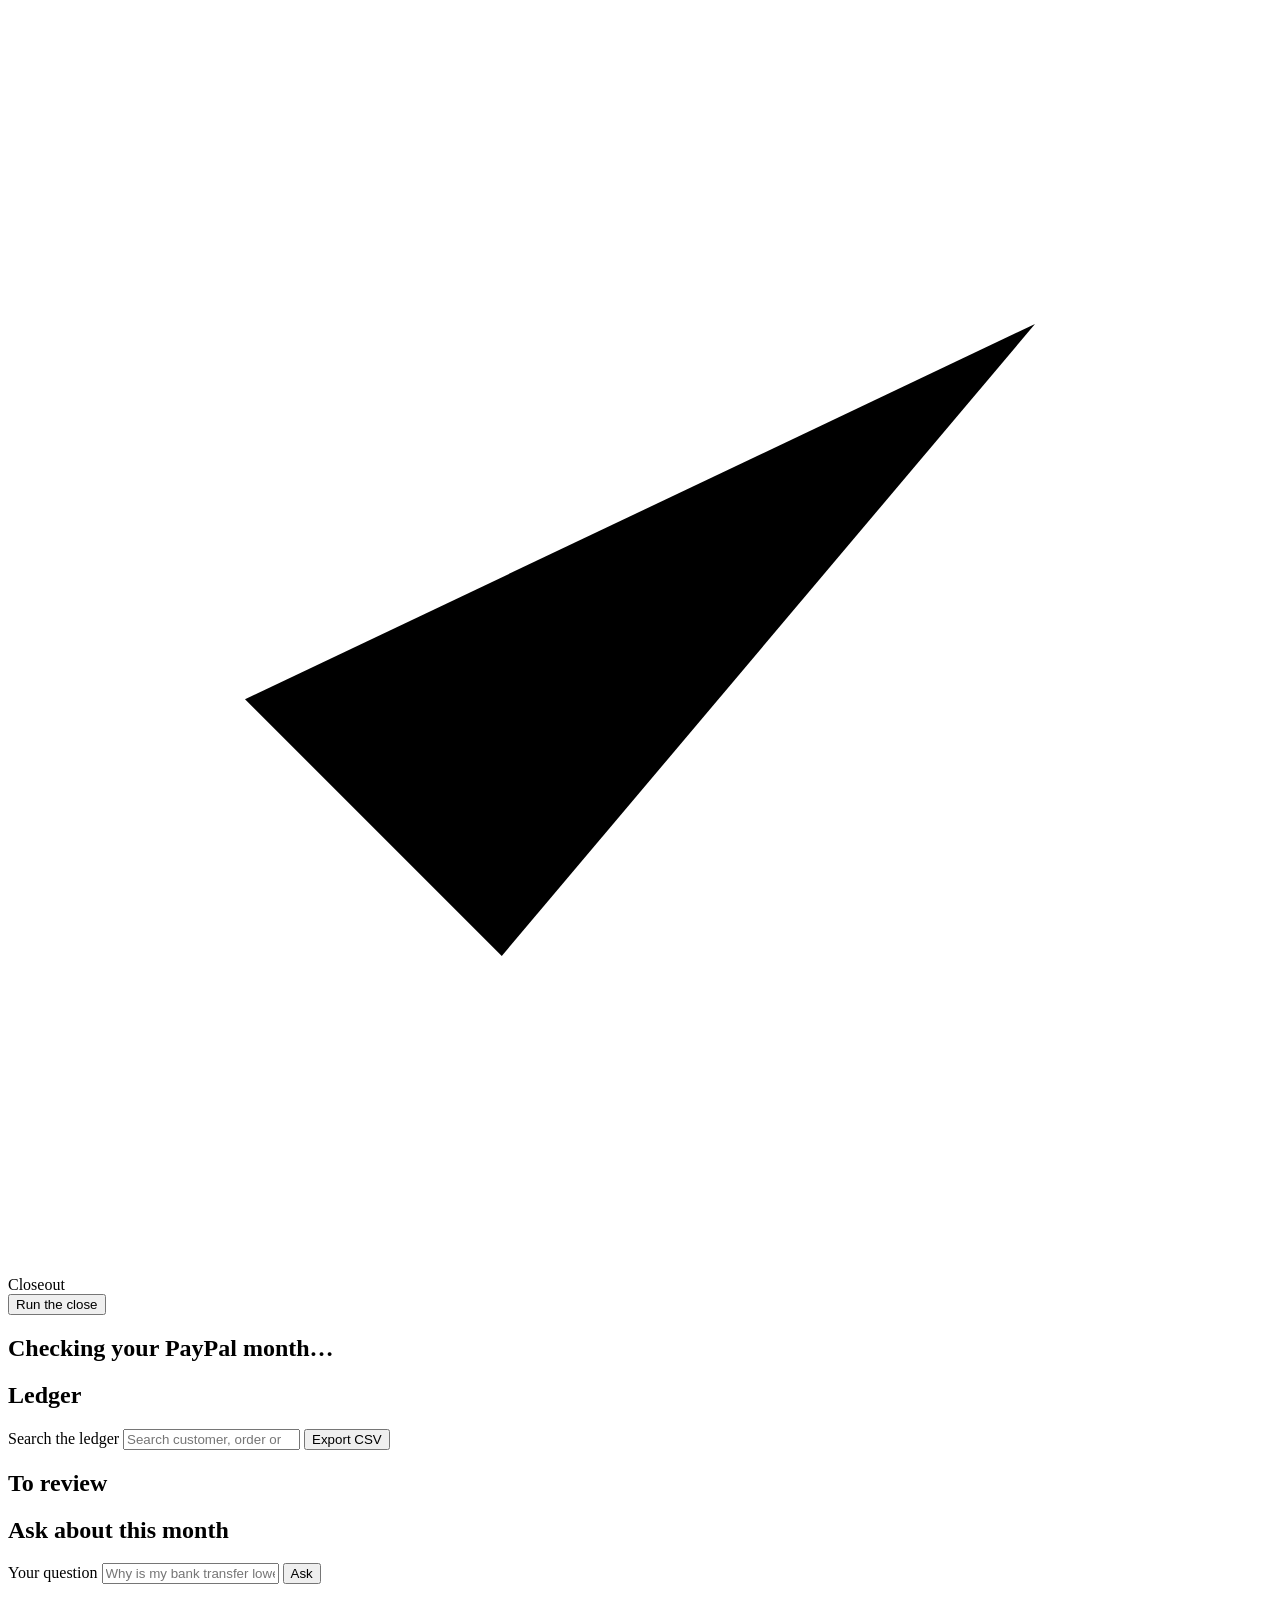
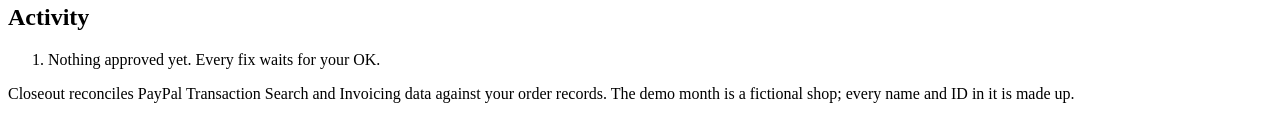
==== static/index.html @ 900c93e0 "Add reconciliation engine, AI explanations and API - Deterministic matching of PayPal Transaction Se" ====
<!doctype html>
<html lang="en">
<head>
  <meta charset="utf-8">
  <meta name="viewport" content="width=device-width, initial-scale=1">
  <title>Closeout: month-end reconciliation for PayPal sellers</title>
  <meta name="description" content="Closeout checks every PayPal transaction against your books, explains what doesn't match in plain English, and fixes it with your approval.">
  <link rel="icon" href="data:image/svg+xml,%3Csvg xmlns='http://www.w3.org/2000/svg' viewBox='0 0 32 32'%3E%3Crect width='32' height='32' rx='7' fill='%231C2836'/%3E%3Cpath d='M8 17.5l5 5L24.5 9' fill='none' stroke='%23F7DD4A' stroke-width='3.4' stroke-linecap='round' stroke-linejoin='round'/%3E%3C/svg%3E">
  <link rel="preload" href="/static/fonts/archivo-latin-wdth-normal.woff2" as="font" type="font/woff2" crossorigin>
  <link rel="stylesheet" href="/static/styles.css">
</head>
<body>
  <header class="masthead">
    <div class="brand">
      <svg class="brand-tick" viewBox="0 0 32 32" aria-hidden="true"><path d="M6 17.5l6.5 6.5L26 8"/></svg>
      <span class="brand-name">Closeout</span>
    </div>
    <div class="masthead-controls">
      <div class="source-switch" role="radiogroup" aria-label="Data source" id="sourceSwitch"></div>
      <span class="month-label" id="monthLabel"></span>
      <button class="btn btn-ink" id="runBtn" type="button">Run the close</button>
    </div>
  </header>

  <main>
    <section class="hero" aria-live="polite">
      <h1 id="heroTitle">Checking your PayPal month&hellip;</h1>
      <p class="hero-sub" id="heroSub"></p>
      <div class="note" id="aiNote">
        <p class="note-text" id="aiSummary"></p>
        <p class="note-source" id="aiSource"></p>
      </div>
    </section>

    <section class="tally" aria-label="Month totals">
      <dl id="tally"></dl>
    </section>

    <div class="workspace">
      <section class="ledger" aria-labelledby="ledgerTitle">
        <div class="panel-head">
          <h2 id="ledgerTitle">Ledger</h2>
          <div class="ledger-tools">
            <div class="filter-switch" role="radiogroup" aria-label="Show rows" id="filterSwitch"></div>
            <label class="search">
              <span class="visually-hidden">Search the ledger</span>
              <input type="search" id="search" placeholder="Search customer, order or ID" autocomplete="off">
            </label>
            <button class="btn btn-quiet" id="exportBtn" type="button">Export CSV</button>
          </div>
        </div>
        <div id="grid" class="grid"></div>
      </section>

      <aside class="review" aria-labelledby="reviewTitle">
        <div id="reviewList">
          <div class="panel-head">
            <h2 id="reviewTitle">To review</h2>
            <span class="progress" id="reviewProgress"></span>
          </div>
          <ol class="issue-list" id="issueList"></ol>
        </div>
        <article class="issue-detail" id="issueDetail" hidden></article>
      </aside>
    </div>

    <section class="lower">
      <div class="ask" aria-labelledby="askTitle">
        <h2 id="askTitle">Ask about this month</h2>
        <form id="askForm" class="ask-form">
          <label class="visually-hidden" for="askInput">Your question</label>
          <input id="askInput" type="text" maxlength="300" placeholder="Why is my bank transfer lower than my sales?" autocomplete="off">
          <button class="btn btn-ink" type="submit">Ask</button>
        </form>
        <div class="suggestions" id="suggestions"></div>
        <div class="answer" id="answer" aria-live="polite" hidden></div>
      </div>
      <div class="activity" aria-labelledby="activityTitle">
        <div class="panel-head">
          <h2 id="activityTitle">Activity</h2>
          <a class="link" id="adjustmentsLink" href="/api/adjustments.csv" hidden>Download adjustments for your bookkeeper</a>
        </div>
        <ol class="activity-list" id="activityList"><li class="empty">Nothing approved yet. Every fix waits for your OK.</li></ol>
      </div>
    </section>
  </main>

  <footer class="foot">
    <p>Closeout reconciles PayPal Transaction Search and Invoicing data against your order records. The demo month is a fictional shop; every name and ID in it is made up.</p>
  </footer>

  <dialog id="actionDialog" aria-labelledby="dialogTitle">
    <form method="dialog" class="dialog-body" id="dialogForm">
      <h2 id="dialogTitle"></h2>
      <p class="dialog-mode" id="dialogMode"></p>
      <ul class="dialog-lines" id="dialogLines"></ul>
      <div id="dialogJournal"></div>
      <div class="dialog-message" id="dialogMessageWrap" hidden>
        <label for="dialogMessage">Note to the customer</label>
        <textarea id="dialogMessage" rows="5"></textarea>
        <span class="counter" id="dialogCounter"></span>
      </div>
      <p class="dialog-api" id="dialogApi" hidden></p>
      <p class="dialog-error" id="dialogError" role="alert" hidden></p>
      <div class="dialog-actions">
        <button class="btn btn-quiet" value="cancel" type="submit" formnovalidate>Cancel</button>
        <button class="btn btn-ink" id="dialogConfirm" type="button"></button>
      </div>
    </form>
  </dialog>

  <div class="toast" id="toast" role="status" aria-live="polite" hidden></div>

  <script src="/static/vendor/ag-grid-community.min.js"></script>
  <script src="/static/app.js" type="module"></script>
</body>
</html>
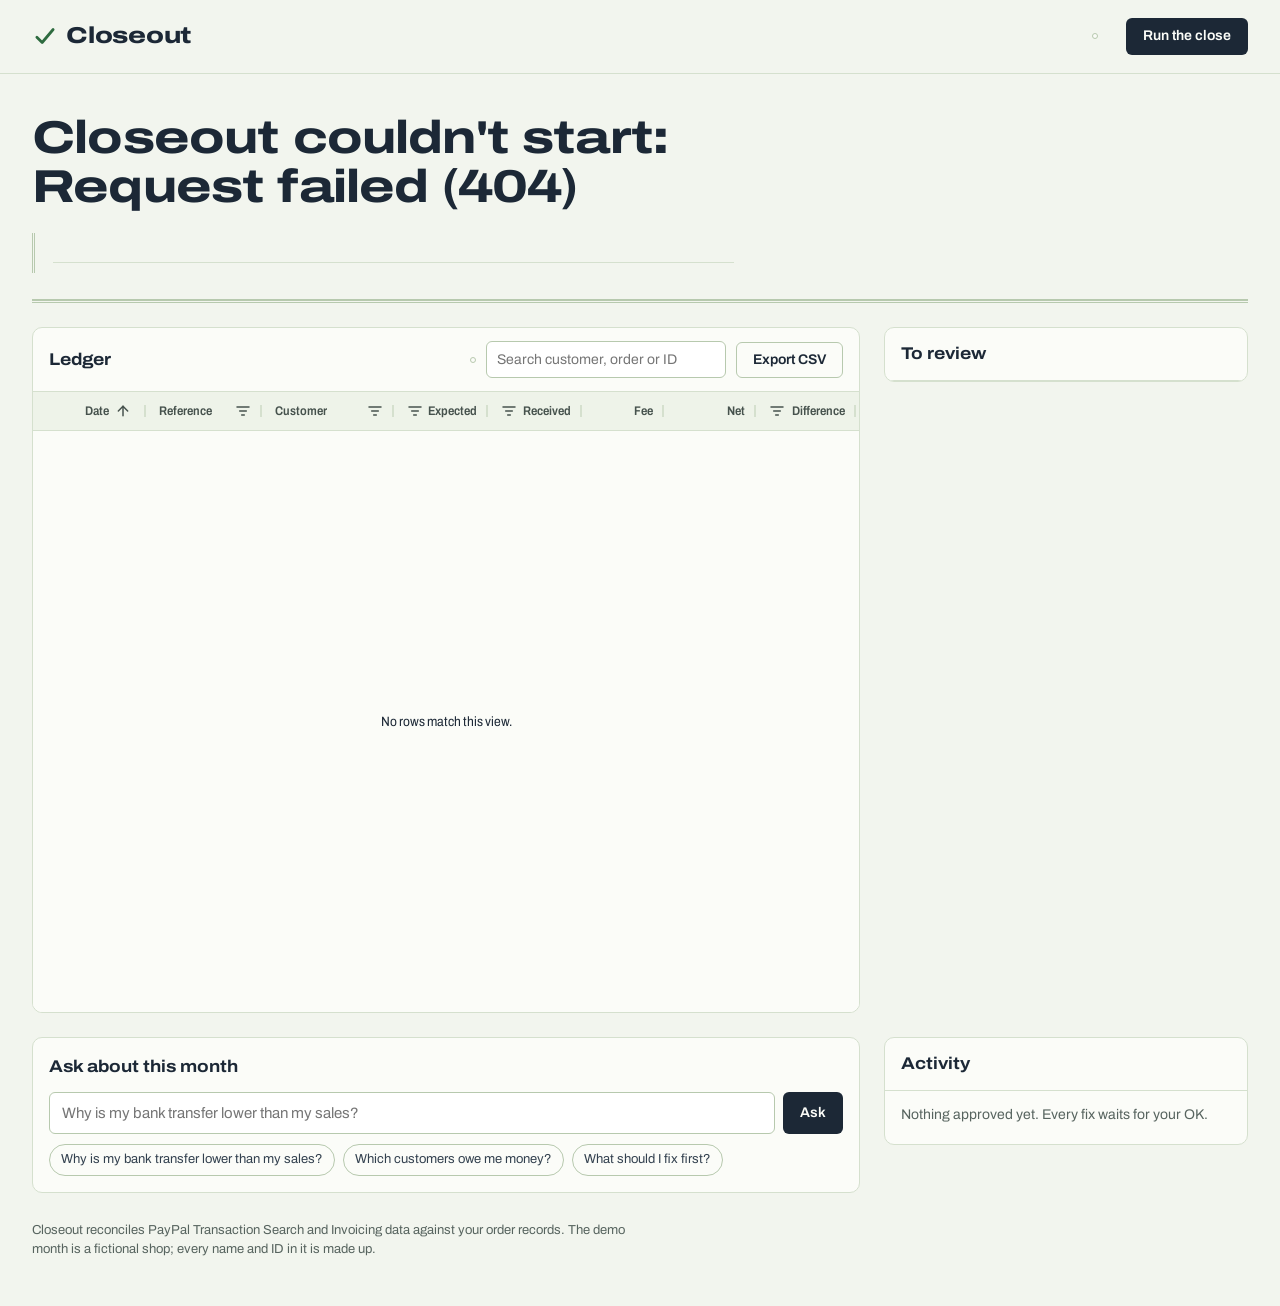
==== commit 57bee50f: "Add the sandbox test store for real PayPal sandbox activity /store plays the part of a shop's order " ====
--- a/static/index.html
+++ b/static/index.html
@@ -87,6 +87,7 @@
 
   <footer class="foot">
     <p>Closeout reconciles PayPal Transaction Search and Invoicing data against your order records. The demo month is a fictional shop; every name and ID in it is made up.</p>
+    <p id="storeLink" hidden>Need PayPal sandbox activity to reconcile? <a href="/store">Open the test store</a>.</p>
   </footer>
 
   <dialog id="actionDialog" aria-labelledby="dialogTitle">
--- a/static/styles.css
+++ b/static/styles.css
@@ -0,0 +1,485 @@
+/* Closeout: a ledger pad, not a SaaS template.
+   Pale green columnar paper, blue-black ink, red ink for problems,
+   a green tick for everything that ties out, highlighter on what doesn't. */
+
+@font-face {
+  font-family: "Archivo";
+  src: url("/static/fonts/archivo-latin-wdth-normal.woff2") format("woff2-variations"),
+       url("/static/fonts/archivo-latin-wdth-normal.woff2") format("woff2");
+  font-weight: 100 900;
+  font-stretch: 62% 125%;
+  font-style: normal;
+  font-display: swap;
+}
+
+:root {
+  --paper: #f2f5ee;
+  --sheet: #fbfcf8;
+  --rule: #d5e0ce;
+  --rule-strong: #b7c9ae;
+  --ink: #1c2836;
+  --ink-soft: #33414f;
+  --graphite: #57645f;
+  --red-ink: #b42318;
+  --amber-ink: #9a5b00;
+  --tick: #2e6b3f;
+  --highlighter: rgba(247, 221, 74, 0.5);
+  --font: "Archivo", ui-sans-serif, system-ui, -apple-system, "Segoe UI", Roboto, sans-serif;
+  --page-pad: 32px;
+  --max: 1440px;
+}
+
+*, *::before, *::after { box-sizing: border-box; }
+
+[hidden] { display: none !important; }
+
+html { -webkit-text-size-adjust: 100%; }
+
+body {
+  margin: 0;
+  background: var(--paper);
+  color: var(--ink);
+  font-family: var(--font);
+  font-size: 15px;
+  line-height: 1.5;
+  font-stretch: 100%;
+}
+
+h1, h2, h3 { font-family: var(--font); color: var(--ink); }
+
+.num, dd, .amount, td.money { font-variant-numeric: tabular-nums lining-nums; }
+
+.visually-hidden {
+  position: absolute !important;
+  width: 1px; height: 1px;
+  overflow: hidden; clip: rect(0 0 0 0);
+  white-space: nowrap;
+}
+
+:focus-visible { outline: 2px solid var(--ink); outline-offset: 2px; }
+
+/* ------------------------------------------------------------- masthead */
+.masthead {
+  display: flex;
+  align-items: center;
+  justify-content: space-between;
+  gap: 16px;
+  max-width: var(--max);
+  margin: 0 auto;
+  padding: 18px var(--page-pad);
+  border-bottom: 1px solid var(--rule);
+}
+
+.brand { display: flex; align-items: center; gap: 8px; }
+.brand-tick { width: 26px; height: 26px; fill: none; stroke: var(--tick); stroke-width: 3.4; stroke-linecap: round; stroke-linejoin: round; }
+.brand-name { font-size: 23px; font-weight: 800; font-stretch: 125%; letter-spacing: -0.01em; }
+
+.masthead-controls { display: flex; align-items: center; gap: 14px; flex-wrap: wrap; justify-content: flex-end; }
+.month-label { color: var(--graphite); font-size: 14px; }
+
+.source-switch, .filter-switch {
+  display: inline-flex;
+  border: 1px solid var(--rule-strong);
+  border-radius: 7px;
+  padding: 2px;
+  background: var(--sheet);
+}
+.source-switch button, .filter-switch button {
+  font: inherit;
+  font-size: 13.5px;
+  font-weight: 560;
+  color: var(--ink-soft);
+  background: transparent;
+  border: 0;
+  border-radius: 5px;
+  padding: 5px 11px;
+  cursor: pointer;
+  white-space: nowrap;
+}
+.source-switch button[aria-checked="true"], .filter-switch button[aria-checked="true"] {
+  background: var(--ink);
+  color: var(--sheet);
+}
+.source-switch button:disabled { color: #9aa59f; cursor: not-allowed; }
+.filter-switch .count { font-variant-numeric: tabular-nums; opacity: 0.75; margin-left: 4px; }
+
+/* -------------------------------------------------------------- buttons */
+.btn {
+  font: inherit;
+  font-size: 14px;
+  font-weight: 620;
+  line-height: 1.2;
+  border-radius: 6px;
+  border: 1px solid transparent;
+  padding: 9px 16px;
+  cursor: pointer;
+  transition: background-color 0.15s ease, border-color 0.15s ease;
+}
+.btn-ink { background: var(--ink); color: var(--sheet); }
+.btn-ink:hover { background: #2b3b4e; }
+.btn-ink:disabled { background: #7b8691; cursor: progress; }
+.btn-quiet { background: transparent; color: var(--ink); border-color: var(--rule-strong); }
+.btn-quiet:hover { background: rgba(28, 40, 54, 0.05); }
+.btn-link {
+  font: inherit; font-size: 13.5px; color: var(--ink-soft);
+  background: none; border: 0; padding: 0; cursor: pointer;
+  text-decoration: underline; text-underline-offset: 3px; text-decoration-color: var(--rule-strong);
+}
+.link { color: var(--ink-soft); font-size: 13.5px; text-underline-offset: 3px; }
+
+/* ----------------------------------------------------------------- hero */
+.hero {
+  max-width: var(--max);
+  margin: 0 auto;
+  padding: 40px var(--page-pad) 26px;
+}
+.hero h1 {
+  margin: 0 0 10px;
+  font-size: clamp(30px, 3.6vw, 48px);
+  line-height: 1.06;
+  font-weight: 760;
+  font-stretch: 125%;
+  letter-spacing: -0.018em;
+  max-width: 22ch;
+}
+.hero h1.is-error { color: var(--red-ink); font-size: clamp(24px, 2.6vw, 34px); max-width: 40ch; }
+.hero-sub { margin: 0 0 22px; font-size: 19px; color: var(--ink-soft); max-width: 62ch; }
+
+/* The bookkeeper's note: written on ruled paper behind a ledger double rule. */
+.note {
+  max-width: 78ch;
+  padding: 2px 0 2px 18px;
+  border-left: 3px double var(--rule-strong);
+}
+.note-text {
+  margin: 0;
+  font-size: 17px;
+  line-height: 28px;
+  background-image: linear-gradient(to bottom, transparent 27px, var(--rule) 27px);
+  background-size: 100% 28px;
+  min-height: 28px;
+}
+.note-text.is-waiting { color: var(--graphite); }
+.note-source { margin: 8px 0 0; font-size: 13px; color: var(--graphite); line-height: 1.4; }
+
+.dots::after {
+  content: "";
+  display: inline-block;
+  width: 1.2em;
+  text-align: left;
+  animation: dots 1.2s steps(4, end) infinite;
+}
+@keyframes dots {
+  0% { content: ""; } 25% { content: "."; } 50% { content: ".."; } 75% { content: "..."; }
+}
+
+/* ---------------------------------------------------------------- tally */
+.tally { max-width: var(--max); margin: 0 auto; padding: 0 var(--page-pad); }
+.tally dl {
+  display: grid;
+  grid-template-columns: repeat(auto-fit, minmax(150px, 1fr));
+  margin: 0;
+  border-top: 1px solid var(--rule-strong);
+  border-bottom: 3px double var(--rule-strong); /* totals get a double underline */
+}
+.tally div { padding: 12px 16px 13px; border-right: 1px solid var(--rule); }
+.tally div:first-child { padding-left: 0; }
+.tally div:last-child { border-right: 0; }
+.tally dt { font-size: 13px; color: var(--graphite); }
+.tally dd { margin: 2px 0 0; font-size: 22px; font-weight: 640; letter-spacing: -0.01em; }
+
+/* ------------------------------------------------------------ workspace */
+.workspace {
+  max-width: var(--max);
+  margin: 0 auto;
+  padding: 24px var(--page-pad);
+  display: grid;
+  grid-template-columns: minmax(0, 1fr) minmax(320px, 364px);
+  gap: 24px;
+  align-items: start;
+}
+
+.ledger, .review, .ask, .activity {
+  background: var(--sheet);
+  border: 1px solid var(--rule);
+  border-radius: 10px;
+}
+
+.panel-head {
+  display: flex;
+  align-items: center;
+  justify-content: space-between;
+  gap: 12px;
+  flex-wrap: wrap;
+  padding: 13px 16px;
+  border-bottom: 1px solid var(--rule);
+}
+.panel-head h2, .ask h2 { margin: 0; font-size: 17px; font-weight: 700; font-stretch: 112%; }
+.ledger-tools { display: flex; align-items: center; gap: 10px; flex-wrap: wrap; }
+.search input {
+  font: inherit; font-size: 14px; color: var(--ink);
+  width: 240px; padding: 7px 10px;
+  border: 1px solid var(--rule-strong); border-radius: 6px; background: #fff;
+}
+
+.grid { height: 620px; font-stretch: 87.5%; }
+.grid .ag-root-wrapper { border: 0; border-radius: 0 0 10px 10px; }
+
+/* Ledger rows */
+.ag-row.row-issue {
+  background-image: linear-gradient(to bottom, transparent 14%, var(--highlighter) 14%, var(--highlighter) 86%, transparent 86%);
+}
+.ag-row.row-issue.row-focus { box-shadow: inset 3px 0 0 var(--ink); }
+.ag-row.row-transfer, .ag-row.row-resolved { color: var(--graphite); }
+.ag-row { transition: background-image 0.6s ease; }
+.cell-finding-issue { font-weight: 600; }
+.cell-diff-bad { color: var(--red-ink); font-weight: 600; }
+
+.mark { width: 18px; height: 18px; display: block; fill: none; stroke-linecap: round; stroke-linejoin: round; }
+.ag-cell .mark { margin-top: 10px; }
+.tick-mark path { stroke: var(--tick); stroke-width: 2.4; stroke-dasharray: 22; stroke-dashoffset: 0; }
+.tick-mark.is-faint path { stroke: var(--graphite); }
+.ring-mark path { stroke-width: 2; }
+.ring-high path { stroke: var(--red-ink); }
+.ring-medium path { stroke: var(--amber-ink); }
+.ring-low path { stroke: var(--graphite); }
+.open-mark circle { stroke: var(--graphite); stroke-width: 1.6; stroke-dasharray: 2.4 2.6; }
+.transfer-mark path { stroke: var(--graphite); stroke-width: 1.8; }
+
+.draw-ticks .tick-mark path { animation: draw 0.45s ease-out both; animation-delay: var(--d, 0ms); }
+@keyframes draw { from { stroke-dashoffset: 22; } to { stroke-dashoffset: 0; } }
+
+/* --------------------------------------------------------------- review */
+.review { position: sticky; top: 16px; max-height: calc(100vh - 32px); overflow: auto; }
+.progress { font-size: 13px; color: var(--graphite); font-variant-numeric: tabular-nums; }
+
+.issue-list { list-style: none; margin: 0; padding: 0; }
+.issue-item {
+  display: grid;
+  grid-template-columns: 22px minmax(0, 1fr) auto;
+  gap: 4px 10px;
+  align-items: start;
+  width: 100%;
+  padding: 12px 16px;
+  text-align: left;
+  font: inherit;
+  color: inherit;
+  background: transparent;
+  border: 0;
+  border-bottom: 1px solid var(--rule);
+  cursor: pointer;
+}
+.issue-item:hover { background: rgba(28, 40, 54, 0.035); }
+.issue-item .mark { margin-top: 2px; }
+.issue-title { font-size: 14.5px; font-weight: 600; line-height: 1.35; }
+.issue-kind { grid-column: 2; font-size: 12.5px; color: var(--graphite); }
+.issue-item .amount { font-size: 14.5px; font-weight: 640; }
+.issue-item.is-done .issue-title, .issue-item.is-done .amount { color: var(--graphite); font-weight: 520; }
+.all-clear { padding: 28px 18px; display: flex; gap: 12px; align-items: center; color: var(--ink-soft); }
+.all-clear .mark { width: 28px; height: 28px; }
+
+.issue-detail { padding: 14px 18px 22px; }
+.detail-top { display: flex; justify-content: space-between; align-items: center; margin-bottom: 14px; }
+.severity { display: inline-flex; gap: 6px; align-items: center; font-size: 13px; font-weight: 600; }
+.severity.high { color: var(--red-ink); }
+.severity.medium { color: var(--amber-ink); }
+.severity.low { color: var(--graphite); }
+.issue-detail h3 { margin: 6px 0 2px; font-size: 21px; line-height: 1.2; font-weight: 720; font-stretch: 110%; }
+.at-stake { margin: 0 0 14px; color: var(--ink-soft); }
+.explanation { margin: 0; font-size: 16px; line-height: 1.55; }
+.explanation.is-waiting { color: var(--graphite); }
+.source-note { margin: 6px 0 16px; font-size: 12.5px; color: var(--graphite); }
+.cause { margin: 0 0 16px; font-size: 14px; }
+.cause span { color: var(--graphite); }
+.done-banner {
+  display: flex; gap: 8px; align-items: center;
+  margin: 0 0 16px; padding: 9px 12px;
+  border: 1px solid var(--rule-strong); border-radius: 6px;
+  font-size: 14px; font-weight: 600; color: var(--tick);
+}
+.facts { width: 100%; border-collapse: collapse; margin: 4px 0 18px; font-size: 13.5px; }
+.facts caption { text-align: left; font-size: 13px; color: var(--graphite); padding-bottom: 4px; }
+.facts th, .facts td { text-align: left; padding: 6px 0; border-bottom: 1px solid var(--rule); vertical-align: top; }
+.facts th { font-weight: 500; color: var(--graphite); width: 44%; padding-right: 10px; }
+.facts td { font-variant-numeric: tabular-nums; overflow-wrap: anywhere; }
+.actions { display: grid; gap: 8px; }
+.actions .btn { width: 100%; text-align: center; }
+.actions .secondary { display: flex; gap: 8px; flex-wrap: wrap; }
+.actions .secondary .btn { flex: 1 1 140px; }
+
+/* ---------------------------------------------------------------- lower */
+.lower {
+  max-width: var(--max);
+  margin: 0 auto;
+  padding: 0 var(--page-pad) 28px;
+  display: grid;
+  grid-template-columns: minmax(0, 1fr) minmax(320px, 364px);
+  gap: 24px;
+  align-items: start;
+}
+.ask { padding: 16px; }
+.ask h2 { margin-bottom: 12px; }
+.ask-form { display: flex; gap: 8px; }
+.ask-form input {
+  flex: 1; min-width: 0;
+  font: inherit; font-size: 15px; color: var(--ink);
+  padding: 9px 12px;
+  border: 1px solid var(--rule-strong); border-radius: 6px; background: #fff;
+}
+.suggestions { display: flex; flex-wrap: wrap; gap: 8px; margin-top: 10px; }
+.chip {
+  font: inherit; font-size: 13px; color: var(--ink-soft);
+  padding: 5px 11px;
+  background: transparent;
+  border: 1px solid var(--rule-strong); border-radius: 999px;
+  cursor: pointer;
+}
+.chip:hover { background: rgba(28, 40, 54, 0.05); }
+.answer { margin-top: 16px; padding-left: 16px; border-left: 3px double var(--rule-strong); }
+.answer p { margin: 0; font-size: 16px; line-height: 28px; background-image: linear-gradient(to bottom, transparent 27px, var(--rule) 27px); background-size: 100% 28px; }
+.answer .note-source { margin-top: 6px; }
+
+.activity-list { list-style: none; margin: 0; padding: 4px 16px 10px; }
+.activity-list li { display: grid; grid-template-columns: 58px minmax(0, 1fr); gap: 10px; padding: 9px 0; border-bottom: 1px solid var(--rule); font-size: 14px; }
+.activity-list li:last-child { border-bottom: 0; }
+.activity-list time { color: var(--graphite); font-variant-numeric: tabular-nums; }
+.activity-list .empty { display: block; color: var(--graphite); border: 0; }
+
+.foot { max-width: var(--max); margin: 0 auto; padding: 0 var(--page-pad) 40px; color: var(--graphite); font-size: 13px; }
+.foot p { max-width: 90ch; margin: 0 0 6px; }
+
+/* --------------------------------------------------------------- dialog */
+dialog {
+  width: min(560px, calc(100% - 32px));
+  padding: 0;
+  border: 0;
+  border-radius: 12px;
+  background: var(--sheet);
+  color: var(--ink);
+  box-shadow: 0 24px 64px rgba(28, 40, 54, 0.3);
+}
+dialog::backdrop { background: rgba(28, 40, 54, 0.38); }
+.dialog-body { padding: 22px 24px 20px; }
+.dialog-body h2 { margin: 0 0 10px; font-size: 21px; line-height: 1.25; font-weight: 720; font-stretch: 110%; }
+.dialog-mode { margin: 0 0 12px; padding: 8px 11px; border-radius: 6px; font-size: 13.5px; background: rgba(46, 107, 63, 0.09); color: var(--tick); }
+.dialog-mode.is-live { background: var(--highlighter); color: var(--ink); }
+.dialog-lines { margin: 0 0 12px; padding-left: 18px; }
+.dialog-lines li { margin: 0 0 4px; }
+.journal { width: 100%; border-collapse: collapse; margin: 4px 0 14px; font-size: 13.5px; }
+.journal th, .journal td { padding: 6px 4px; border-bottom: 1px solid var(--rule); text-align: left; }
+.journal th { font-weight: 560; color: var(--graphite); }
+.journal td.money, .journal th.money { text-align: right; font-variant-numeric: tabular-nums; }
+.journal tfoot td { border-bottom: 3px double var(--rule-strong); font-weight: 640; }
+.journal caption { text-align: left; color: var(--graphite); font-size: 13px; padding-bottom: 4px; }
+.dialog-message label { display: block; font-size: 13.5px; font-weight: 600; margin-bottom: 6px; }
+.dialog-message textarea {
+  width: 100%;
+  font: inherit; font-size: 14.5px; line-height: 1.5; color: var(--ink);
+  padding: 10px 12px;
+  border: 1px solid var(--rule-strong); border-radius: 6px;
+  background: #fff;
+  resize: vertical;
+}
+.counter { display: block; text-align: right; font-size: 12px; color: var(--graphite); margin-top: 4px; font-variant-numeric: tabular-nums; }
+.dialog-api { margin: 12px 0 0; font-size: 12.5px; color: var(--graphite); }
+.dialog-api code { font-family: ui-monospace, SFMono-Regular, Menlo, Consolas, monospace; font-size: 12px; color: var(--ink-soft); }
+.dialog-error { margin: 12px 0 0; color: var(--red-ink); font-size: 14px; }
+.dialog-actions { display: flex; justify-content: flex-end; gap: 10px; margin-top: 18px; }
+
+/* ---------------------------------------------------------------- toast */
+.toast {
+  position: fixed; left: 50%; bottom: 22px; transform: translateX(-50%);
+  display: flex; gap: 8px; align-items: center;
+  padding: 10px 16px;
+  background: var(--ink); color: var(--sheet);
+  border-radius: 8px;
+  font-size: 14px; font-weight: 560;
+  box-shadow: 0 10px 30px rgba(28, 40, 54, 0.3);
+  z-index: 20;
+}
+.toast .mark path { stroke: #f7dd4a; }
+
+/* ----------------------------------------------------------- test store */
+a.brand { color: inherit; text-decoration: none; }
+a.btn { display: inline-block; text-decoration: none; }
+.notice { max-width: var(--max); margin: 0 auto; padding: 0 var(--page-pad); }
+.notice p { margin: 0 0 18px; padding: 10px 14px; border-radius: 6px; background: var(--highlighter); max-width: 90ch; }
+.store-layout {
+  max-width: var(--max);
+  margin: 0 auto;
+  padding: 4px var(--page-pad) 40px;
+  display: grid;
+  grid-template-columns: minmax(0, 1fr) minmax(320px, 440px);
+  gap: 24px;
+  align-items: start;
+}
+.steps { list-style: none; margin: 0; padding: 0; display: grid; gap: 16px; counter-reset: step; }
+.step {
+  counter-increment: step;
+  position: relative;
+  padding: 18px 20px 20px 66px;
+  background: var(--sheet);
+  border: 1px solid var(--rule);
+  border-radius: 10px;
+}
+.step::before {
+  content: counter(step);
+  position: absolute; left: 20px; top: 17px;
+  width: 30px; height: 30px;
+  display: grid; place-items: center;
+  border: 1.5px solid var(--ink); border-radius: 50%;
+  font-weight: 700; font-size: 14px;
+}
+.step.is-done::before { content: "\2713"; border-color: var(--tick); color: var(--tick); }
+.step h2 { margin: 2px 0 4px; font-size: 18px; font-weight: 700; font-stretch: 112%; }
+.step p { margin: 0 0 12px; color: var(--ink-soft); max-width: 70ch; }
+.case { margin-top: 16px; padding-top: 14px; border-top: 1px solid var(--rule); }
+.case h3 { margin: 0 0 2px; font-size: 15.5px; font-weight: 650; }
+.case p { margin-bottom: 10px; }
+.store-form { display: flex; gap: 12px; flex-wrap: wrap; align-items: flex-end; margin-bottom: 12px; }
+.store-form label { display: inline-flex; flex-direction: column; gap: 4px; font-size: 13px; color: var(--graphite); }
+.store-form select {
+  font: inherit; font-size: 14.5px; color: var(--ink);
+  min-width: 230px; padding: 7px 10px;
+  border: 1px solid var(--rule-strong); border-radius: 6px; background: #fff;
+}
+.store-form select:disabled { color: var(--graphite); background: var(--paper); }
+.store-inline-btn { height: 37px; }
+.pp-buttons { max-width: 340px; min-height: 44px; }
+.store-side { display: grid; gap: 16px; position: sticky; top: 16px; }
+.sheet { background: var(--sheet); border: 1px solid var(--rule); border-radius: 10px; }
+.books { width: 100%; border-collapse: collapse; font-size: 13.5px; }
+.books th, .books td { padding: 7px 14px; border-bottom: 1px solid var(--rule); text-align: left; vertical-align: top; }
+.books th { font-weight: 560; color: var(--graphite); }
+.books .money { text-align: right; font-variant-numeric: tabular-nums; white-space: nowrap; }
+.books td:first-child { white-space: nowrap; }
+.books .flag { color: var(--red-ink); font-size: 12.5px; }
+.books .empty-cell { color: var(--graphite); }
+#invoiceArea .books th:first-child, #invoiceArea .books td:first-child { padding-left: 0; }
+.foot a { color: var(--ink-soft); }
+
+/* ----------------------------------------------------------- responsive */
+@media (max-width: 1120px) {
+  .workspace, .lower, .store-layout { grid-template-columns: 1fr; }
+  .review, .store-side { position: static; max-height: none; }
+}
+@media (max-width: 720px) {
+  :root { --page-pad: 16px; }
+  .masthead { flex-wrap: wrap; }
+  .masthead-controls { justify-content: flex-start; }
+  .hero { padding-top: 28px; }
+  .hero-sub { font-size: 17px; }
+  .tally dl { grid-template-columns: 1fr 1fr; }
+  .tally div { padding: 10px 0 11px; border-right: 0; border-bottom: 1px solid var(--rule); }
+  .tally div:nth-child(odd) { border-right: 1px solid var(--rule); padding-right: 12px; }
+  .tally div:nth-child(even) { padding-left: 14px; }
+  .tally div:nth-last-child(-n + 2) { border-bottom: 0; }
+  .tally dd { font-size: 19px; }
+  .grid { height: 480px; }
+  .search input { width: 100%; }
+  .ledger-tools, .search { width: 100%; }
+}
+
+@media (prefers-reduced-motion: reduce) {
+  *, *::before, *::after { animation: none !important; transition: none !important; }
+}
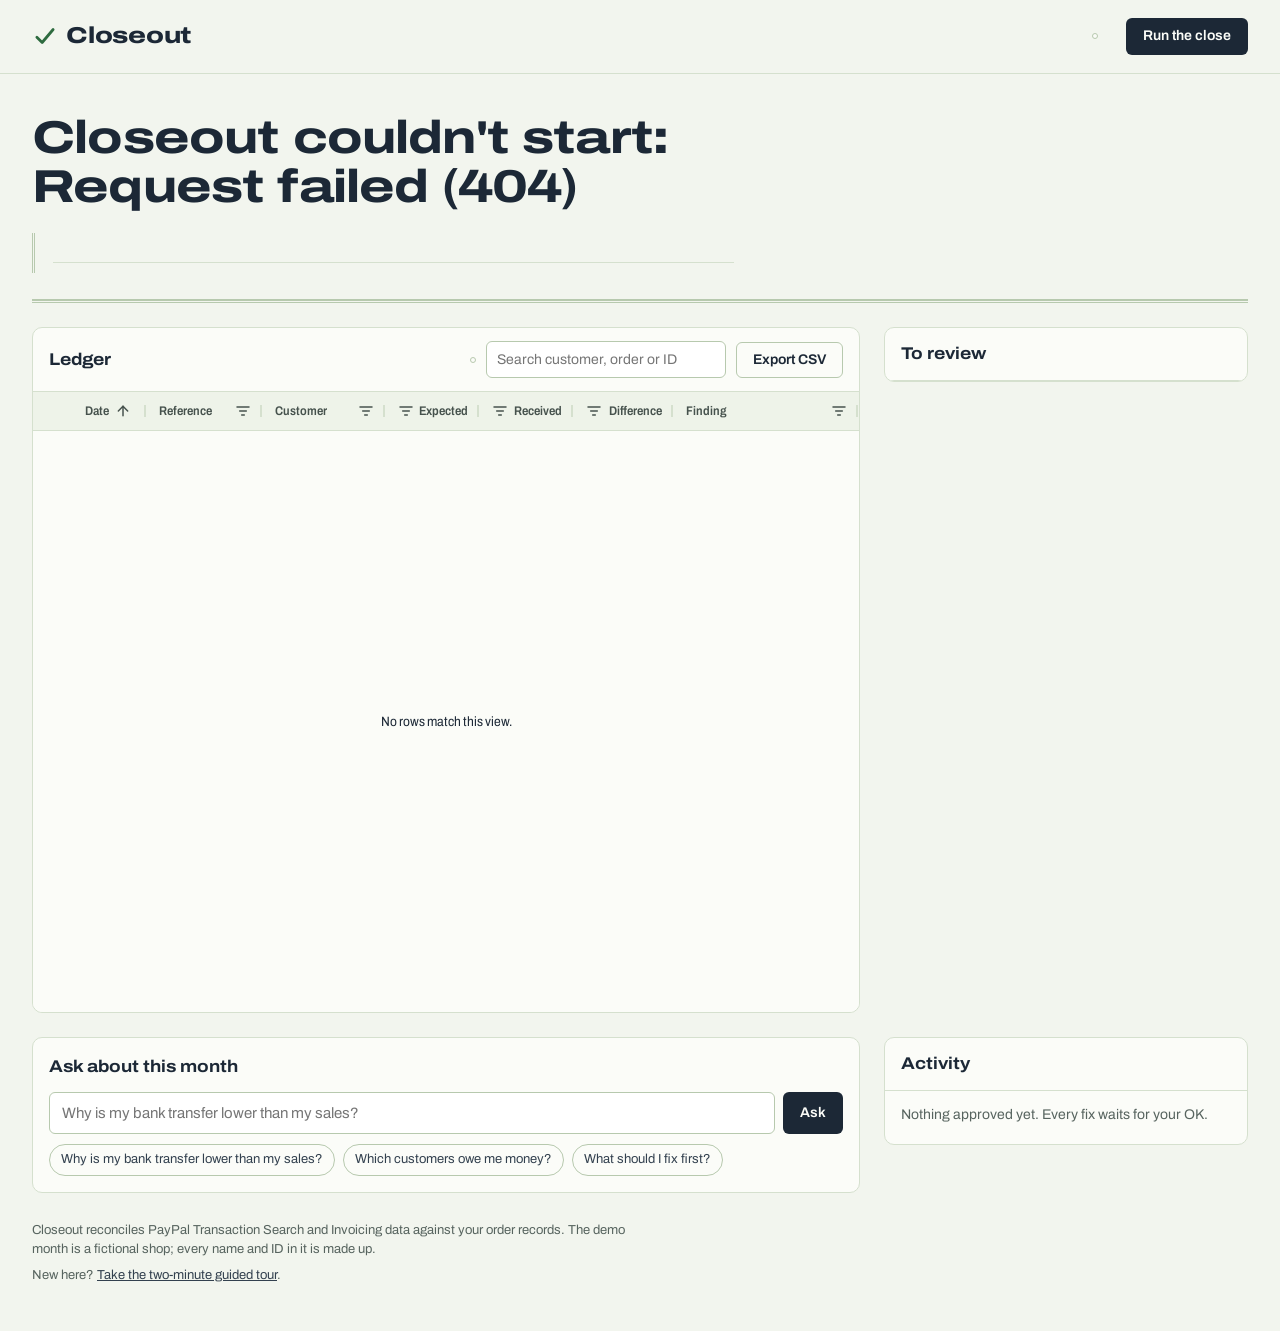
==== commit 2c0e2d25: "Add a "where the sales went" chart and a self-playing guided tour - AG Charts: a tall segmented bar " ====
--- a/static/index.html
+++ b/static/index.html
@@ -23,13 +23,28 @@
   </header>
 
   <main>
-    <section class="hero" aria-live="polite">
-      <h1 id="heroTitle">Checking your PayPal month&hellip;</h1>
-      <p class="hero-sub" id="heroSub"></p>
-      <div class="note" id="aiNote">
-        <p class="note-text" id="aiSummary"></p>
-        <p class="note-source" id="aiSource"></p>
+    <section class="hero">
+      <div class="hero-main" aria-live="polite">
+        <h1 id="heroTitle">Checking your PayPal month&hellip;</h1>
+        <p class="hero-sub" id="heroSub"></p>
+        <div class="note" id="aiNote">
+          <p class="note-text" id="aiSummary"></p>
+          <p class="note-source" id="aiSource"></p>
+        </div>
       </div>
+      <figure class="split" id="split" aria-labelledby="splitTitle" hidden>
+        <figcaption class="split-head">
+          <h2 id="splitTitle">Where the sales went</h2>
+          <button class="btn-link" id="splitTableToggle" type="button" aria-expanded="false" aria-controls="splitTable">Show the figures</button>
+        </figcaption>
+        <div class="split-chart" id="splitChart" role="img"></div>
+        <ul class="split-legend" id="splitLegend"></ul>
+        <p class="split-note" id="splitNote"></p>
+        <table class="split-table" id="splitTable" hidden>
+          <thead><tr><th scope="col">Where it went</th><th scope="col">Amount</th><th scope="col">Share</th></tr></thead>
+          <tbody id="splitTableBody"></tbody>
+        </table>
+      </figure>
     </section>
 
     <section class="tally" aria-label="Month totals">
@@ -87,6 +102,7 @@
 
   <footer class="foot">
     <p>Closeout reconciles PayPal Transaction Search and Invoicing data against your order records. The demo month is a fictional shop; every name and ID in it is made up.</p>
+    <p>New here? <a href="/?tour=demo">Take the two-minute guided tour</a>.</p>
     <p id="storeLink" hidden>Need PayPal sandbox activity to reconcile? <a href="/store">Open the test store</a>.</p>
   </footer>
 
@@ -113,6 +129,7 @@
   <div class="toast" id="toast" role="status" aria-live="polite" hidden></div>
 
   <script src="/static/vendor/ag-grid-community.min.js"></script>
+  <script src="/static/vendor/ag-charts-community.min.js"></script>
   <script src="/static/app.js" type="module"></script>
 </body>
 </html>
--- a/static/styles.css
+++ b/static/styles.css
@@ -132,7 +132,12 @@
   max-width: var(--max);
   margin: 0 auto;
   padding: 40px var(--page-pad) 26px;
-}
+  display: grid;
+  grid-template-columns: minmax(0, 1fr) minmax(330px, 420px);
+  column-gap: 56px;
+  align-items: end;
+}
+.hero-main { min-width: 0; }
 .hero h1 {
   margin: 0 0 10px;
   font-size: clamp(30px, 3.6vw, 48px);
@@ -172,6 +177,43 @@
 @keyframes dots {
   0% { content: ""; } 25% { content: "."; } 50% { content: ".."; } 75% { content: "..."; }
 }
+
+/* Where the month's sales went: a tall segmented bar (AG Charts) on a sheet. */
+.split {
+  margin: 0;
+  padding: 16px 18px 14px;
+  background: var(--sheet);
+  border: 1px solid var(--rule);
+  border-radius: 10px;
+}
+.split-head { display: flex; align-items: baseline; justify-content: space-between; gap: 12px; margin-bottom: 12px; }
+.split-head h2 { margin: 0; font-size: 15px; font-weight: 700; font-stretch: 112%; }
+.split-head .btn-link { font-size: 12.5px; color: var(--graphite); white-space: nowrap; }
+/* Rounds the bar's two outer ends; the 2px gaps between blocks come from the chart. */
+.split-chart { height: 30px; border-radius: 5px; overflow: hidden; }
+.split-chart.is-drawing { animation: split-draw 0.9s cubic-bezier(0.22, 0.8, 0.3, 1) both; }
+@keyframes split-draw { from { clip-path: inset(0 100% 0 0); } to { clip-path: inset(0 0 0 0); } }
+.split-legend { list-style: none; margin: 10px 0 0; padding: 0; display: flex; flex-wrap: wrap; gap: 4px 14px; font-size: 12.5px; color: var(--ink-soft); }
+.split-legend li { display: inline-flex; align-items: center; gap: 6px; }
+.split-legend .swatch { width: 10px; height: 10px; border-radius: 2px; flex: none; }
+.split-note { margin: 10px 0 0; font-size: 13.5px; line-height: 1.45; color: var(--ink-soft); }
+.split.is-empty .split-chart, .split.is-empty .split-legend, .split.is-empty .split-head .btn-link { display: none; }
+.split.is-empty .split-note { margin-top: 0; }
+.split-table { width: 100%; margin-top: 10px; border-collapse: collapse; font-size: 13px; }
+.split-table th { text-align: left; font-weight: 560; color: var(--graphite); padding: 4px 0; border-bottom: 1px solid var(--rule); }
+.split-table td { padding: 5px 0; border-bottom: 1px solid var(--rule); }
+.split-table th:not(:first-child), .split-table td:not(:first-child) { text-align: right; font-variant-numeric: tabular-nums; }
+.split-table tr:last-child td { border-bottom: 0; }
+/* AG Charts tooltip: value first, then the part, keyed by a short line. */
+.split .ag-charts-tooltip {
+  background: var(--ink); color: #fff; border: 0; border-radius: 6px;
+  padding: 7px 10px; font-family: var(--font); font-size: 13px;
+  box-shadow: 0 6px 18px rgba(28, 40, 54, 0.18);
+}
+.split-tip { display: grid; grid-template-columns: auto auto; align-items: center; column-gap: 7px; white-space: nowrap; }
+.split-tip .key { width: 12px; height: 3px; border-radius: 2px; grid-row: span 2; align-self: center; }
+.split-tip strong { font-size: 14px; font-variant-numeric: tabular-nums; }
+.split-tip span:last-child { grid-column: 2; color: #d5dde6; font-size: 12.5px; }
 
 /* ---------------------------------------------------------------- tally */
 .tally { max-width: var(--max); margin: 0 auto; padding: 0 var(--page-pad); }
@@ -244,6 +286,8 @@
 .ring-medium path { stroke: var(--amber-ink); }
 .ring-low path { stroke: var(--graphite); }
 .open-mark circle { stroke: var(--graphite); stroke-width: 1.6; stroke-dasharray: 2.4 2.6; }
+.wait-mark circle, .wait-mark path { stroke: var(--graphite); stroke-width: 1.6; }
+.ag-row.row-waiting { color: var(--graphite); }
 .transfer-mark path { stroke: var(--graphite); stroke-width: 1.8; }
 
 .draw-ticks .tick-mark path { animation: draw 0.45s ease-out both; animation-delay: var(--d, 0ms); }
@@ -460,6 +504,8 @@
 
 /* ----------------------------------------------------------- responsive */
 @media (max-width: 1120px) {
+  .hero { grid-template-columns: 1fr; row-gap: 22px; }
+  .split { max-width: 560px; }
   .workspace, .lower, .store-layout { grid-template-columns: 1fr; }
   .review, .store-side { position: static; max-height: none; }
 }
